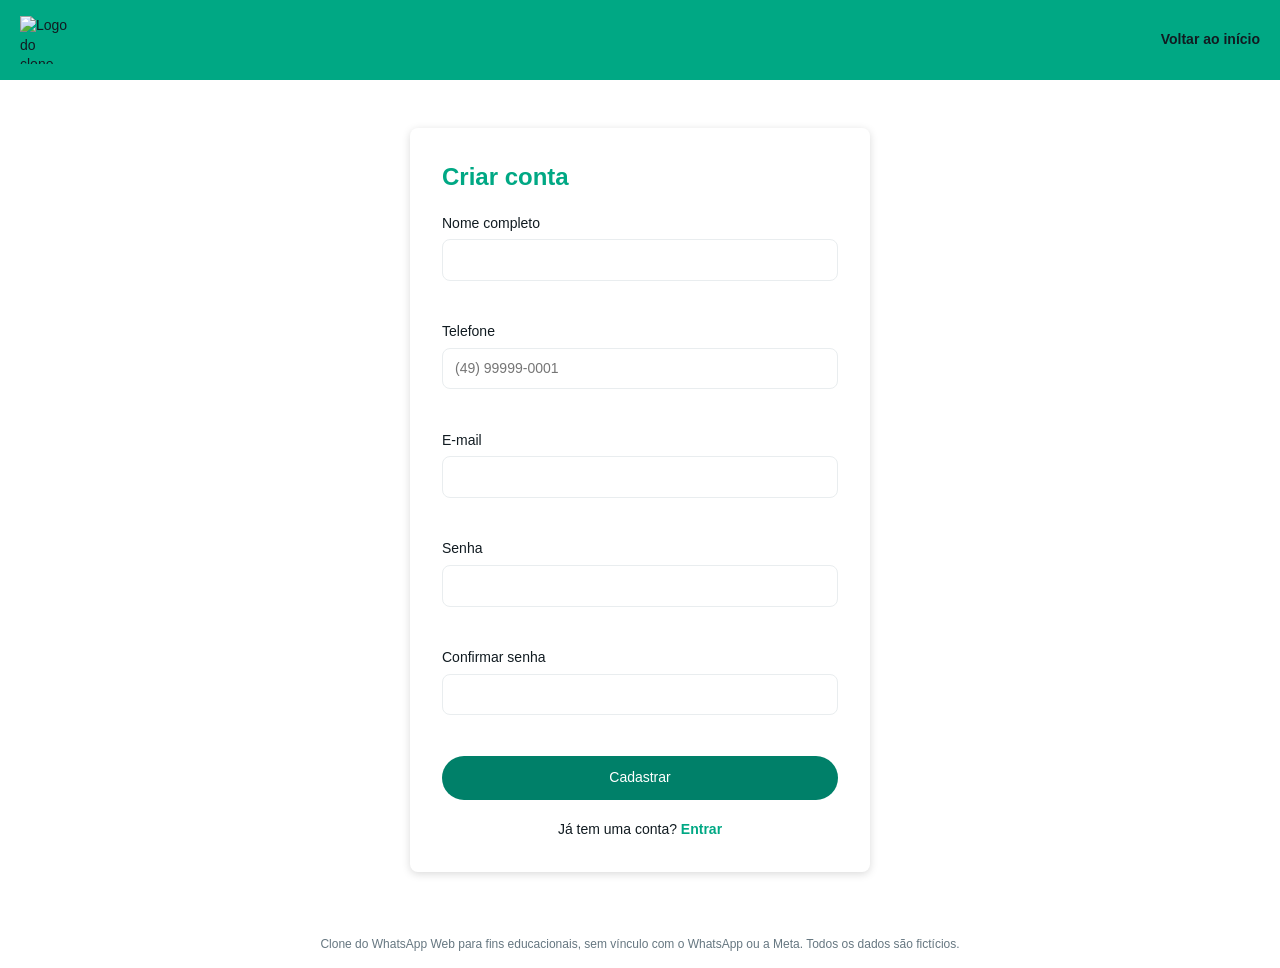
==== cadastro.html @ 327776b3 "Criação de páginas de cadastros" ====
<!DOCTYPE html>
<html lang="pt-BR">
<head>
  <meta charset="UTF-8">
  <meta name="viewport" content="width=device-width, initial-scale=1.0">
  <title>Criar conta – WhatsApp Web</title>
  <link rel="stylesheet" href="https://cdn.jsdelivr.net/npm/bootstrap-icons@1.11.3/font/bootstrap-icons.min.css">
  <link rel="stylesheet" href="css/style.css">
  <link rel="stylesheet" href="css/cadastro.css">
  <script src="js/tema.js"></script>
  <script src="js/cadastro.js" defer></script>
</head>
<body>
  <div class="cadastro-pagina">
    <header class="cadastro-cabecalho">
      <img src="img/logo.png" alt="Logo do clone do WhatsApp Web" width="48" height="48">
      <nav aria-label="Navegação de acesso">
        <a href="index.html">Voltar ao início</a>
      </nav>
    </header>

    <main class="cadastro-conteudo">
      <section class="cartao-cadastro" aria-labelledby="titulo-cadastro">
        <h1 id="titulo-cadastro">Criar conta</h1>

        <form id="form-cadastro" novalidate>
          <div class="grupo-campo">
            <label for="nome">Nome completo</label>
            <input type="text" class="campo" id="nome" autocomplete="name" required aria-describedby="erro-nome">
            <p class="msg-erro" id="erro-nome"></p>
          </div>

          <div class="grupo-campo">
            <label for="telefone">Telefone</label>
            <input type="tel" class="campo" id="telefone" autocomplete="tel" placeholder="(49) 99999-0001" pattern="\([0-9]{2}\)\s[0-9]{5}-[0-9]{4}" required aria-describedby="erro-telefone">
            <p class="msg-erro" id="erro-telefone"></p>
          </div>

          <div class="grupo-campo">
            <label for="email">E-mail</label>
            <input type="email" class="campo" id="email" autocomplete="email" required aria-describedby="erro-email">
            <p class="msg-erro" id="erro-email"></p>
          </div>

          <div class="grupo-campo">
            <label for="senha">Senha</label>
            <input type="password" class="campo" id="senha" autocomplete="new-password" minlength="8" required aria-describedby="erro-senha">
            <p class="msg-erro" id="erro-senha"></p>
          </div>

          <div class="grupo-campo">
            <label for="confirma-senha">Confirmar senha</label>
            <input type="password" class="campo" id="confirma-senha" autocomplete="new-password" required aria-describedby="erro-confirma-senha">
            <p class="msg-erro" id="erro-confirma-senha"></p>
          </div>

          <button type="submit" class="btn btn-primario">Cadastrar</button>
        </form>

        <p class="cadastro-rodape-link">
          Já tem uma conta? <a href="login.html">Entrar</a>
        </p>
      </section>
    </main>

    <footer class="rodape-aviso">Clone do WhatsApp Web para fins educacionais, sem vínculo com o WhatsApp ou a Meta. Todos os dados são fictícios.</footer>
  </div>

  <div class="toast" id="toast" role="status" aria-live="polite"></div>
</body>
</html>
---- css/style.css ----
:root {
  --verde: #00A884;
  --verde-escuro: #008069;
  --verde-marca: #25D366;
  --fundo: #FFFFFF;
  --painel: #F0F2F5;
  --fundo-chat: #EFEAE2;
  --balao-enviado: #D9FDD3;
  --balao-recebido: #FFFFFF;
  --divisoria: #E9EDEF;
  --texto: #111B21;
  --texto-2: #667781;
  --lida: #53BDEB;
  --erro: #EA0038;
  --fonte: "Segoe UI", "Helvetica Neue", Helvetica, Arial, sans-serif;
}

[data-tema="escuro"] {
  --fundo: #111B21;
  --painel: #202C33;
  --fundo-chat: #0B141A;
  --balao-enviado: #005C4B;
  --balao-recebido: #202C33;
  --divisoria: #222D34;
  --texto: #E9EDEF;
  --texto-2: #8696A0;
}

*,
*::before,
*::after {
  box-sizing: border-box;
  margin: 0;
  padding: 0;
}

html,
body {
  height: 100%;
}

body {
  font-family: var(--fonte);
  font-size: 14px;
  line-height: 1.4;
  color: var(--texto);
  background: var(--fundo);
}

img {
  display: block;
  max-width: 100%;
}

button,
input,
select,
textarea {
  font: inherit;
  color: inherit;
}

button {
  cursor: pointer;
  background: none;
  border: none;
}

a {
  color: var(--verde-escuro);
  text-decoration: none;
}

ul,
ol {
  list-style: none;
}

:focus-visible {
  outline: 2px solid var(--verde);
  outline-offset: 2px;
}

.visualmente-oculto {
  position: absolute;
  width: 1px;
  height: 1px;
  padding: 0;
  margin: -1px;
  overflow: hidden;
  clip: rect(0, 0, 0, 0);
  white-space: nowrap;
  border: 0;
}

.btn {
  display: inline-flex;
  align-items: center;
  justify-content: center;
  gap: 8px;
  padding: 10px 24px;
  border-radius: 24px;
  font-size: 14px;
  font-weight: 500;
  transition: background 0.2s, box-shadow 0.2s;
}

.btn:disabled {
  opacity: 0.5;
  cursor: not-allowed;
}

.btn-primario {
  background: var(--verde-escuro);
  color: #FFFFFF;
}

.btn-primario:hover:not(:disabled) {
  background: #017561;
  box-shadow: 0 1px 3px rgba(11, 20, 26, 0.2);
}

.btn-secundario {
  background: transparent;
  color: var(--verde-escuro);
  border: 1px solid var(--divisoria);
}

.btn-secundario:hover:not(:disabled) {
  background: var(--painel);
}

.btn-perigo {
  background: var(--erro);
  color: #FFFFFF;
}

.btn-perigo:hover:not(:disabled) {
  background: #C8002F;
}

.btn-icone {
  display: inline-flex;
  align-items: center;
  justify-content: center;
  width: 40px;
  height: 40px;
  border-radius: 50%;
  color: var(--texto-2);
  font-size: 20px;
  transition: background 0.2s;
}

.btn-icone:hover {
  background: rgba(11, 20, 26, 0.08);
}

[data-tema="escuro"] .btn-icone:hover {
  background: rgba(255, 255, 255, 0.08);
}

.campo {
  display: block;
  width: 100%;
  padding: 10px 12px;
  background: var(--fundo);
  border: 1px solid var(--divisoria);
  border-radius: 8px;
  outline: none;
  transition: border-color 0.2s;
}

.campo:focus {
  border-color: var(--verde);
}

.campo.invalido {
  border-color: var(--erro);
}

.msg-erro {
  margin-top: 4px;
  font-size: 12px;
  color: var(--erro);
}

.busca {
  display: flex;
  align-items: center;
  gap: 12px;
  height: 36px;
  padding: 0 12px;
  background: var(--painel);
  border-radius: 8px;
  color: var(--texto-2);
}

.busca input {
  flex: 1;
  background: transparent;
  border: none;
  outline: none;
  color: var(--texto);
}

.busca input::placeholder {
  color: var(--texto-2);
}

.chip {
  display: inline-flex;
  align-items: center;
  padding: 6px 12px;
  background: var(--painel);
  border-radius: 16px;
  color: var(--texto-2);
  font-size: 14px;
  transition: background 0.2s;
}

.chip:hover {
  filter: brightness(0.96);
}

.chip.ativo {
  background: #E7FCE3;
  color: var(--verde-escuro);
}

[data-tema="escuro"] .chip.ativo {
  background: #0A332C;
  color: var(--verde);
}

.badge {
  display: inline-flex;
  align-items: center;
  justify-content: center;
  min-width: 20px;
  height: 20px;
  padding: 0 6px;
  background: var(--verde);
  border-radius: 10px;
  color: #FFFFFF;
  font-size: 12px;
  font-weight: 600;
}

.avatar {
  display: inline-flex;
  align-items: center;
  justify-content: center;
  flex-shrink: 0;
  width: 49px;
  height: 49px;
  border-radius: 50%;
  background: #DFE5E7;
  color: #FFFFFF;
  overflow: hidden;
  font-size: 24px;
}

.avatar img {
  width: 100%;
  height: 100%;
  object-fit: cover;
}

.interruptor {
  position: relative;
  width: 34px;
  height: 14px;
  border-radius: 7px;
  background: #B6BBBF;
  transition: background 0.2s;
}

.interruptor::after {
  content: "";
  position: absolute;
  top: 50%;
  left: 0;
  width: 20px;
  height: 20px;
  border-radius: 50%;
  background: #FFFFFF;
  box-shadow: 0 1px 3px rgba(0, 0, 0, 0.4);
  transform: translateY(-50%);
  transition: left 0.2s, background 0.2s;
}

.interruptor[aria-checked="true"] {
  background: #9DE1D3;
}

.interruptor[aria-checked="true"]::after {
  left: 14px;
  background: var(--verde);
}

.modal {
  position: fixed;
  inset: 0;
  z-index: 100;
  display: flex;
  align-items: center;
  justify-content: center;
  padding: 16px;
  background: rgba(11, 20, 26, 0.6);
}

.modal[hidden] {
  display: none;
}

.modal-conteudo {
  width: 100%;
  max-width: 500px;
  padding: 24px;
  background: var(--fundo);
  border-radius: 3px;
  box-shadow: 0 17px 50px rgba(11, 20, 26, 0.19), 0 12px 15px rgba(11, 20, 26, 0.24);
}

.toast {
  position: fixed;
  left: 50%;
  bottom: 24px;
  z-index: 200;
  padding: 12px 24px;
  background: #3B4A54;
  color: #FFFFFF;
  border-radius: 8px;
  box-shadow: 0 2px 6px rgba(11, 20, 26, 0.3);
  opacity: 0;
  pointer-events: none;
  transform: translate(-50%, 20px);
  transition: opacity 0.3s, transform 0.3s;
}

.toast.visivel {
  opacity: 1;
  transform: translate(-50%, 0);
}

.pagina-cartao {
  display: flex;
  align-items: center;
  justify-content: center;
  min-height: 100vh;
  padding: 24px 16px;
  background: var(--painel);
}

.cartao {
  width: 100%;
  max-width: 440px;
  padding: 40px;
  background: var(--fundo);
  border-radius: 8px;
  box-shadow: 0 1px 3px rgba(11, 20, 26, 0.15);
}

.tabela {
  width: 100%;
  border-collapse: collapse;
}

.tabela th,
.tabela td {
  padding: 12px 16px;
  text-align: left;
  border-bottom: 1px solid var(--divisoria);
}

.tabela th {
  background: var(--painel);
  color: var(--texto-2);
  font-weight: 500;
}

.tabela tbody tr:nth-child(even) {
  background: var(--painel);
}

.rodape-aviso {
  display: flex;
  align-items: center;
  justify-content: center;
  gap: 6px;
  padding: 16px;
  color: var(--texto-2);
  font-size: 12px;
  text-align: center;
}

@media (max-width: 1024px) {
  .cartao {
    padding: 32px;
  }

  .tabela th,
  .tabela td {
    padding: 10px 12px;
  }
}

@media (max-width: 767px) {
  .cartao {
    padding: 24px 16px;
    box-shadow: none;
  }

  .pagina-cartao {
    align-items: flex-start;
    background: var(--fundo);
  }

  .tabela {
    display: block;
    overflow-x: auto;
  }

  .btn {
    width: 100%;
  }

  .toast {
    left: 16px;
    right: 16px;
    transform: translateY(20px);
    text-align: center;
  }

  .toast.visivel {
    transform: translateY(0);
  }
}
---- css/cadastro.css ----
.cadastro-pagina {
  display: grid;
  grid-template-rows: auto 1fr auto;
  min-height: 100vh;
  background-color: var(--fundo);
  color: var(--texto);
}

.cadastro-cabecalho {
  display: flex;
  align-items: center;
  justify-content: space-between;
  padding: 16px 20px;
  background-color: var(--verde);
}

.cadastro-cabecalho img {
  width: 48px;
  height: 48px;
}

.cadastro-cabecalho nav a {
  color: var(--branco);
  font-weight: 600;
  text-decoration: none;
  transition: opacity 0.2s ease;
}

.cadastro-cabecalho nav a:hover {
  opacity: 0.8;
}

.cadastro-cabecalho nav a:focus-visible {
  outline: 3px solid var(--branco);
  outline-offset: 3px;
  border-radius: 4px;
}

.cadastro-conteudo {
  display: flex;
  justify-content: center;
  align-items: flex-start;
  padding: 24px 16px;
}

.cartao-cadastro {
  width: 100%;
  padding: 24px;
  background-color: var(--cartao);
  border-radius: 8px;
}

.cartao-cadastro h1 {
  margin-bottom: 20px;
  font-size: 1.5rem;
  color: var(--verde);
}

.grupo-campo {
  display: flex;
  flex-direction: column;
  gap: 6px;
  margin-bottom: 16px;
}

.grupo-campo .campo {
  transition: border-color 0.2s ease;
}

.grupo-campo .campo.campo-invalido {
  border-color: var(--erro);
}

.grupo-campo .msg-erro {
  min-height: 1.1em;
  font-size: 0.875rem;
  color: var(--erro);
}

.cadastro-pagina .btn-primario {
  width: 100%;
  padding: 12px;
  transition: filter 0.2s ease, transform 0.1s ease;
}

.cadastro-pagina .btn-primario:hover {
  filter: brightness(0.9);
}

.cadastro-pagina .btn-primario:active {
  transform: scale(0.98);
}

.cadastro-pagina .btn-primario:focus-visible {
  outline: 3px solid var(--verde);
  outline-offset: 2px;
}

.cadastro-rodape-link {
  margin-top: 20px;
  text-align: center;
}

.cadastro-rodape-link a {
  color: var(--verde);
  font-weight: 600;
}

.cadastro-rodape-link a:hover {
  text-decoration: underline;
}

.cadastro-rodape-link a:focus-visible {
  outline: 2px solid var(--verde);
  outline-offset: 2px;
}

.toast {
  position: fixed;
  bottom: 24px;
  left: 50%;
  padding: 12px 20px;
  color: var(--branco);
  background-color: var(--verde);
  border-radius: 8px;
  opacity: 0;
  transform: translate(-50%, 20px);
  pointer-events: none;
  transition: opacity 0.3s ease, transform 0.3s ease;
}

.toast.visivel {
  opacity: 1;
  transform: translate(-50%, 0);
}

@media (min-width: 768px) {
  .cadastro-conteudo {
    align-items: center;
    padding: 48px 16px;
  }

  .cartao-cadastro {
    max-width: 420px;
    padding: 32px;
    box-shadow: 0 2px 8px rgba(0, 0, 0, 0.15);
  }
}

@media (min-width: 1024px) {
  .cartao-cadastro {
    max-width: 460px;
  }
}
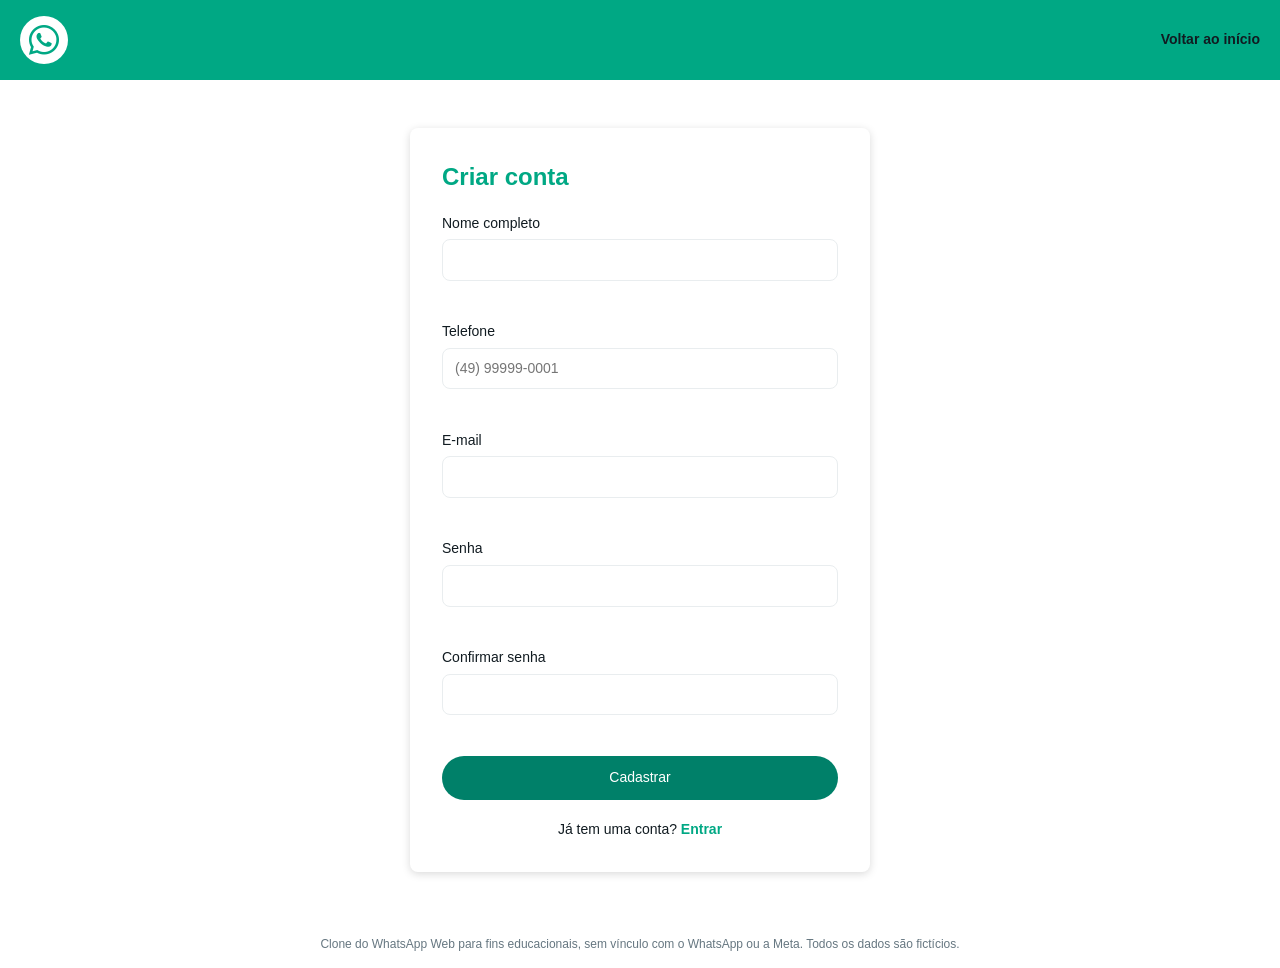
==== commit 4fdac938: "Ajusta tela de conectar, logos, contatos e tema das configuracoes" ====
--- a/cadastro.html
+++ b/cadastro.html
@@ -13,7 +13,7 @@
 <body>
   <div class="cadastro-pagina">
     <header class="cadastro-cabecalho">
-      <img src="img/logo.png" alt="Logo do clone do WhatsApp Web" width="48" height="48">
+      <i class="bi bi-whatsapp logo-icone" aria-hidden="true"></i>
       <nav aria-label="Navegação de acesso">
         <a href="index.html">Voltar ao início</a>
       </nav>
--- a/css/cadastro.css
+++ b/css/cadastro.css
@@ -14,9 +14,16 @@
   background-color: var(--verde);
 }
 
-.cadastro-cabecalho img {
+.cadastro-cabecalho .logo-icone {
+  display: inline-flex;
+  align-items: center;
+  justify-content: center;
   width: 48px;
   height: 48px;
+  border-radius: 50%;
+  background-color: #FFFFFF;
+  color: var(--verde);
+  font-size: 30px;
 }
 
 .cadastro-cabecalho nav a {
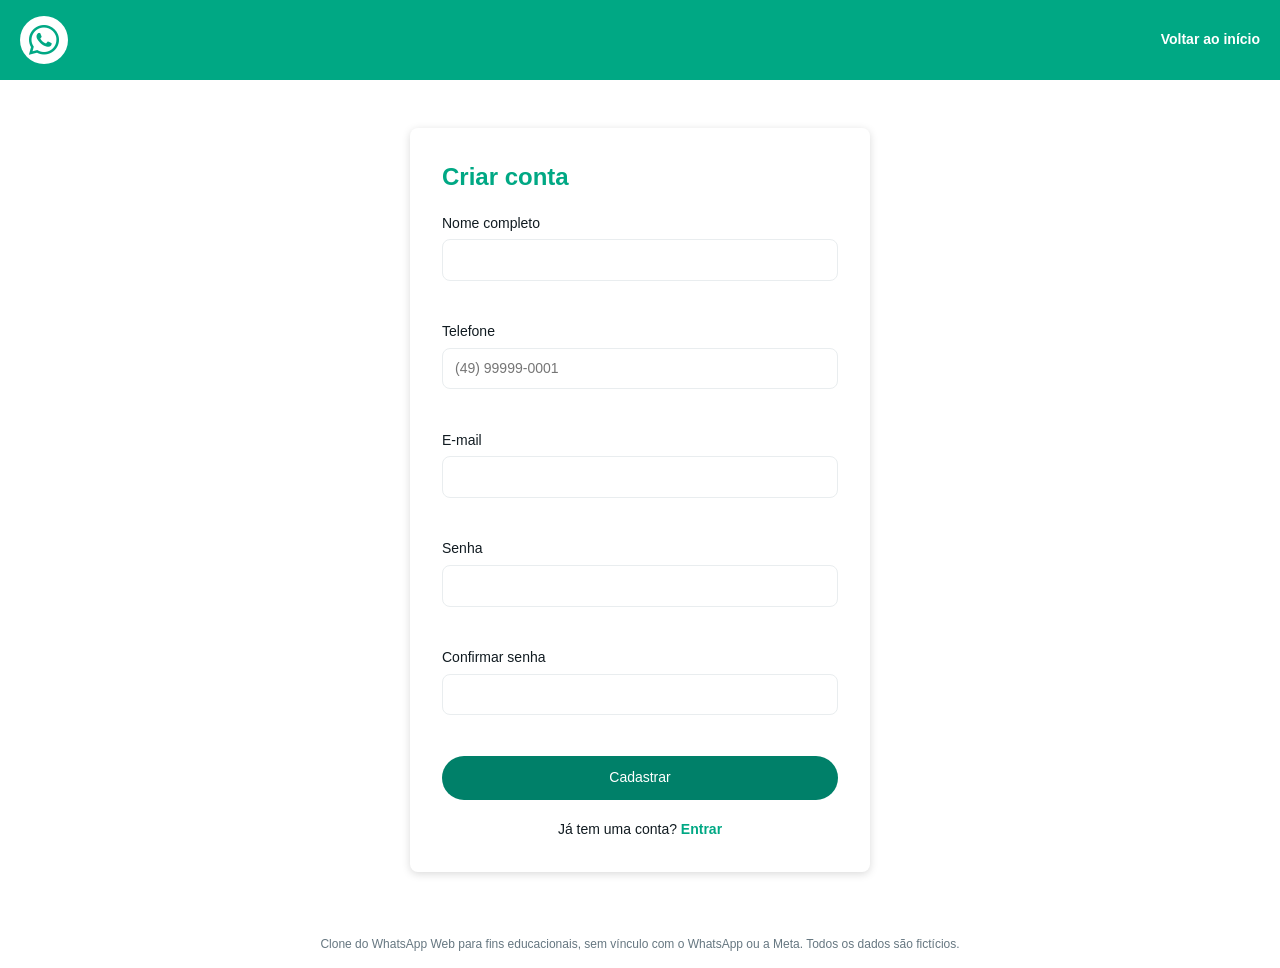
==== commit 89b93f8d: "Ajustando várias coisas que estavam não-funcionais" ====
--- a/cadastro.html
+++ b/cadastro.html
@@ -4,14 +4,20 @@
   <meta charset="UTF-8">
   <meta name="viewport" content="width=device-width, initial-scale=1.0">
   <title>Criar conta – WhatsApp Web</title>
+  <!-- Ícones do Bootstrap Icons -->
   <link rel="stylesheet" href="https://cdn.jsdelivr.net/npm/bootstrap-icons@1.11.3/font/bootstrap-icons.min.css">
+  <!-- Estilo global: variáveis de cor e fonte, tema e componentes -->
   <link rel="stylesheet" href="css/style.css">
+  <!-- Estilo específico desta página -->
   <link rel="stylesheet" href="css/cadastro.css">
+  <!-- Tema claro/escuro, carregado antes do conteúdo -->
   <script src="js/tema.js"></script>
+  <!-- Validação do formulário, executada após o HTML ser lido -->
   <script src="js/cadastro.js" defer></script>
 </head>
 <body>
   <div class="cadastro-pagina">
+    <!-- Cabeçalho com logo e link de volta ao início -->
     <header class="cadastro-cabecalho">
       <i class="bi bi-whatsapp logo-icone" aria-hidden="true"></i>
       <nav aria-label="Navegação de acesso">
@@ -20,34 +26,41 @@
     </header>
 
     <main class="cadastro-conteudo">
+      <!-- Cartão central com o formulário de cadastro -->
       <section class="cartao-cadastro" aria-labelledby="titulo-cadastro">
         <h1 id="titulo-cadastro">Criar conta</h1>
 
+        <!-- novalidate desliga a validação nativa do navegador; a validação fica no JS -->
         <form id="form-cadastro" novalidate>
+          <!-- Nome: campo obrigatório -->
           <div class="grupo-campo">
             <label for="nome">Nome completo</label>
             <input type="text" class="campo" id="nome" autocomplete="name" required aria-describedby="erro-nome">
             <p class="msg-erro" id="erro-nome"></p>
           </div>
 
+          <!-- Telefone: o pattern garante o formato (49) 99999-0001 -->
           <div class="grupo-campo">
             <label for="telefone">Telefone</label>
             <input type="tel" class="campo" id="telefone" autocomplete="tel" placeholder="(49) 99999-0001" pattern="\([0-9]{2}\)\s[0-9]{5}-[0-9]{4}" required aria-describedby="erro-telefone">
             <p class="msg-erro" id="erro-telefone"></p>
           </div>
 
+          <!-- E-mail: type="email" já ajuda o navegador a validar o formato -->
           <div class="grupo-campo">
             <label for="email">E-mail</label>
             <input type="email" class="campo" id="email" autocomplete="email" required aria-describedby="erro-email">
             <p class="msg-erro" id="erro-email"></p>
           </div>
 
+          <!-- Senha: minlength define o mínimo de 8 caracteres -->
           <div class="grupo-campo">
             <label for="senha">Senha</label>
             <input type="password" class="campo" id="senha" autocomplete="new-password" minlength="8" required aria-describedby="erro-senha">
             <p class="msg-erro" id="erro-senha"></p>
           </div>
 
+          <!-- Confirmação: o JS compara com a senha digitada -->
           <div class="grupo-campo">
             <label for="confirma-senha">Confirmar senha</label>
             <input type="password" class="campo" id="confirma-senha" autocomplete="new-password" required aria-describedby="erro-confirma-senha">
@@ -63,9 +76,11 @@
       </section>
     </main>
 
+    <!-- Aviso de clone educacional, com dados fictícios -->
     <footer class="rodape-aviso">Clone do WhatsApp Web para fins educacionais, sem vínculo com o WhatsApp ou a Meta. Todos os dados são fictícios.</footer>
   </div>
 
+  <!-- Área das mensagens de sucesso (toast) -->
   <div class="toast" id="toast" role="status" aria-live="polite"></div>
 </body>
 </html>
--- a/css/cadastro.css
+++ b/css/cadastro.css
@@ -27,7 +27,7 @@
 }
 
 .cadastro-cabecalho nav a {
-  color: var(--branco);
+  color: #FFFFFF;
   font-weight: 600;
   text-decoration: none;
   transition: opacity 0.2s ease;
@@ -38,7 +38,7 @@
 }
 
 .cadastro-cabecalho nav a:focus-visible {
-  outline: 3px solid var(--branco);
+  outline: 3px solid #FFFFFF;
   outline-offset: 3px;
   border-radius: 4px;
 }
@@ -127,7 +127,7 @@
   bottom: 24px;
   left: 50%;
   padding: 12px 20px;
-  color: var(--branco);
+  color: #FFFFFF;
   background-color: var(--verde);
   border-radius: 8px;
   opacity: 0;
